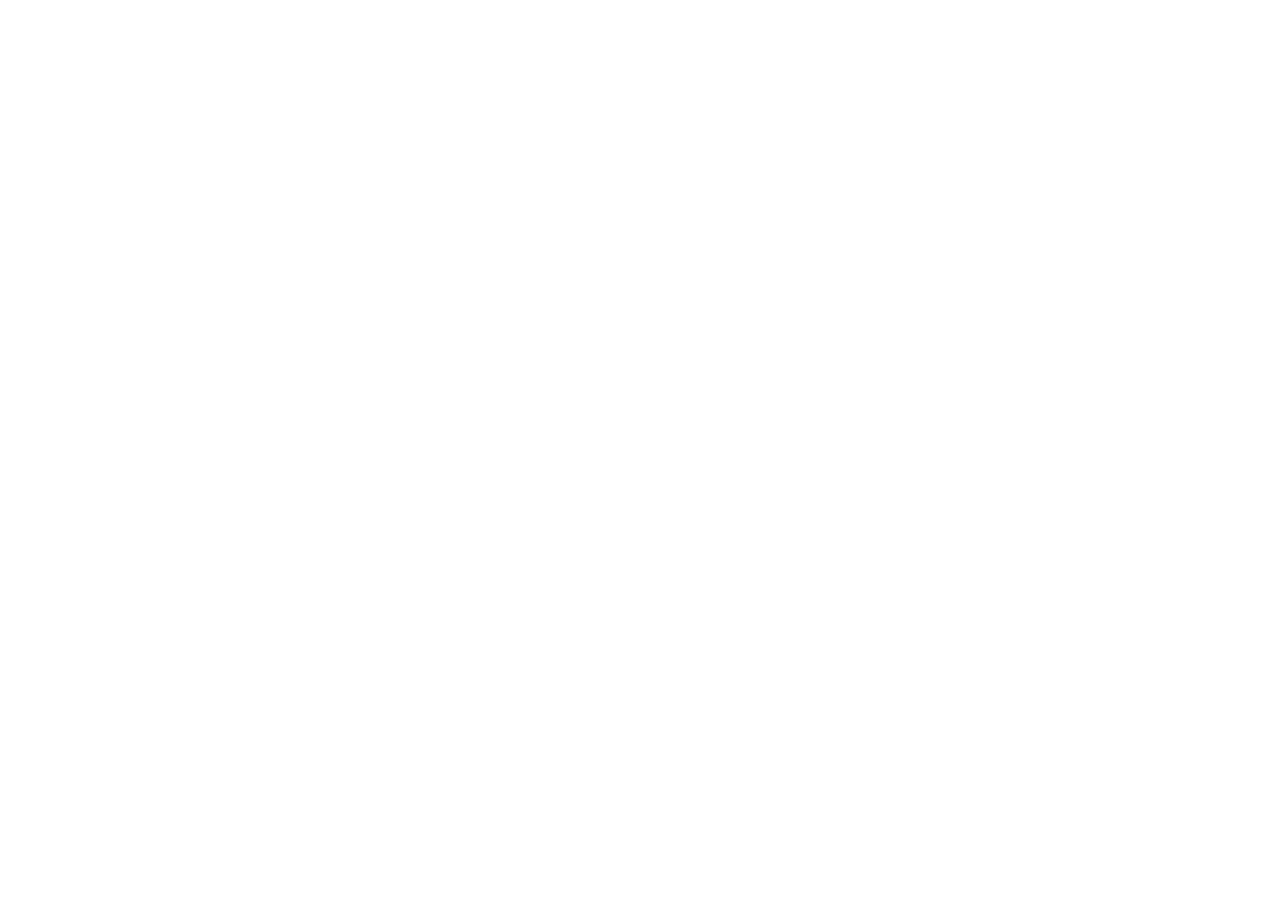
==== index.html @ 1303d5ef "Create index.html" ====
<!DOCTYPE html>
<html lang="pt-br">
<head>
    <meta charset="UTF-8">
    <meta http-equiv="X-UA-Compatible" content="IE=edge">
    <meta name="viewport" content="width=device-width, initial-scale=1.0">
    <link rel="shortcut icon" href="favicon.ico" type="image/x-icon">
    <title>Projeto Redes Sociais</title>
</head>
<body>
    
</body>
</html>
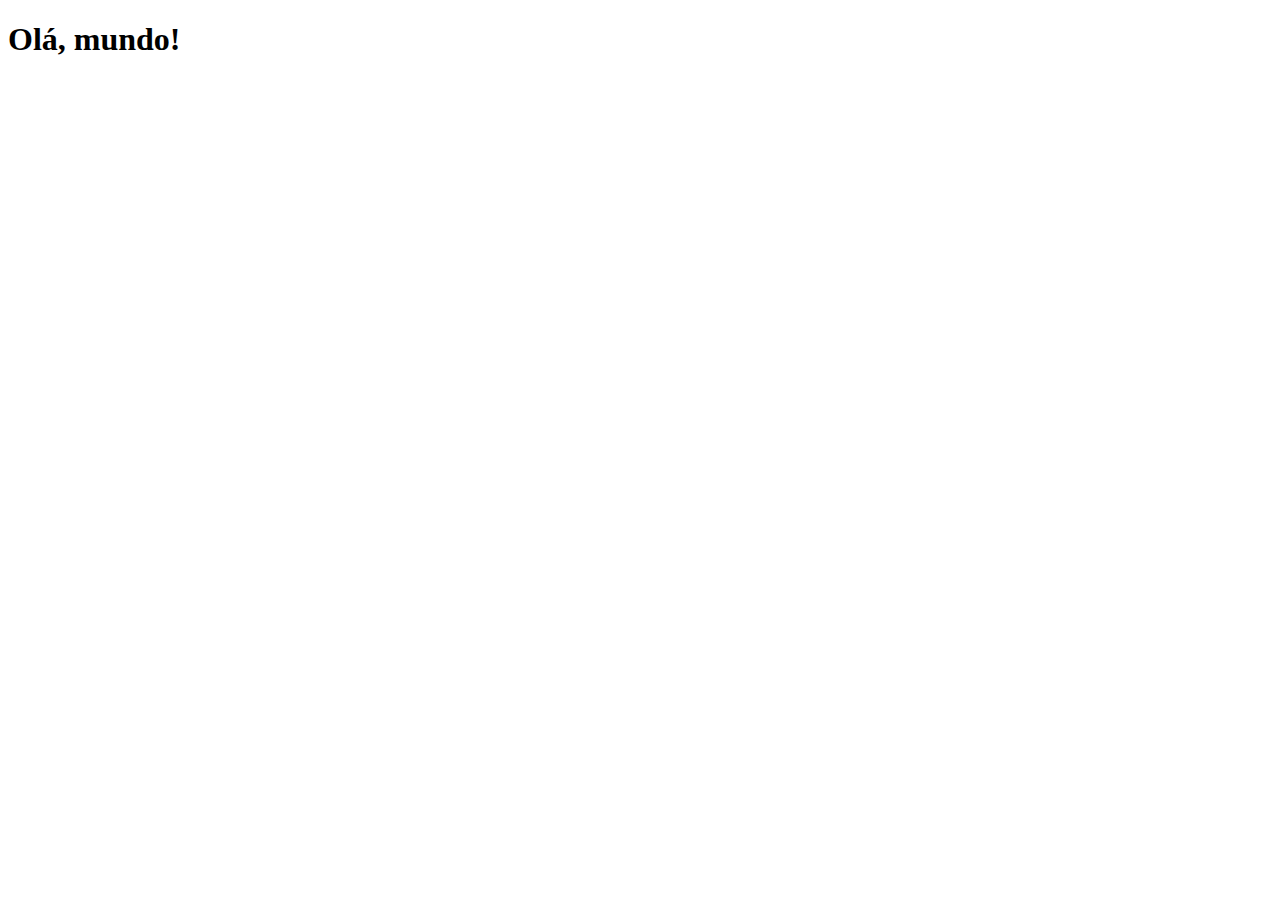
==== commit e636de97: "Crieia página principal" ====
--- a/index.html
+++ b/index.html
@@ -8,6 +8,7 @@
     <title>Projeto Redes Sociais</title>
 </head>
 <body>
+    <h1>Olá, mundo!</h1>
     
 </body>
 </html>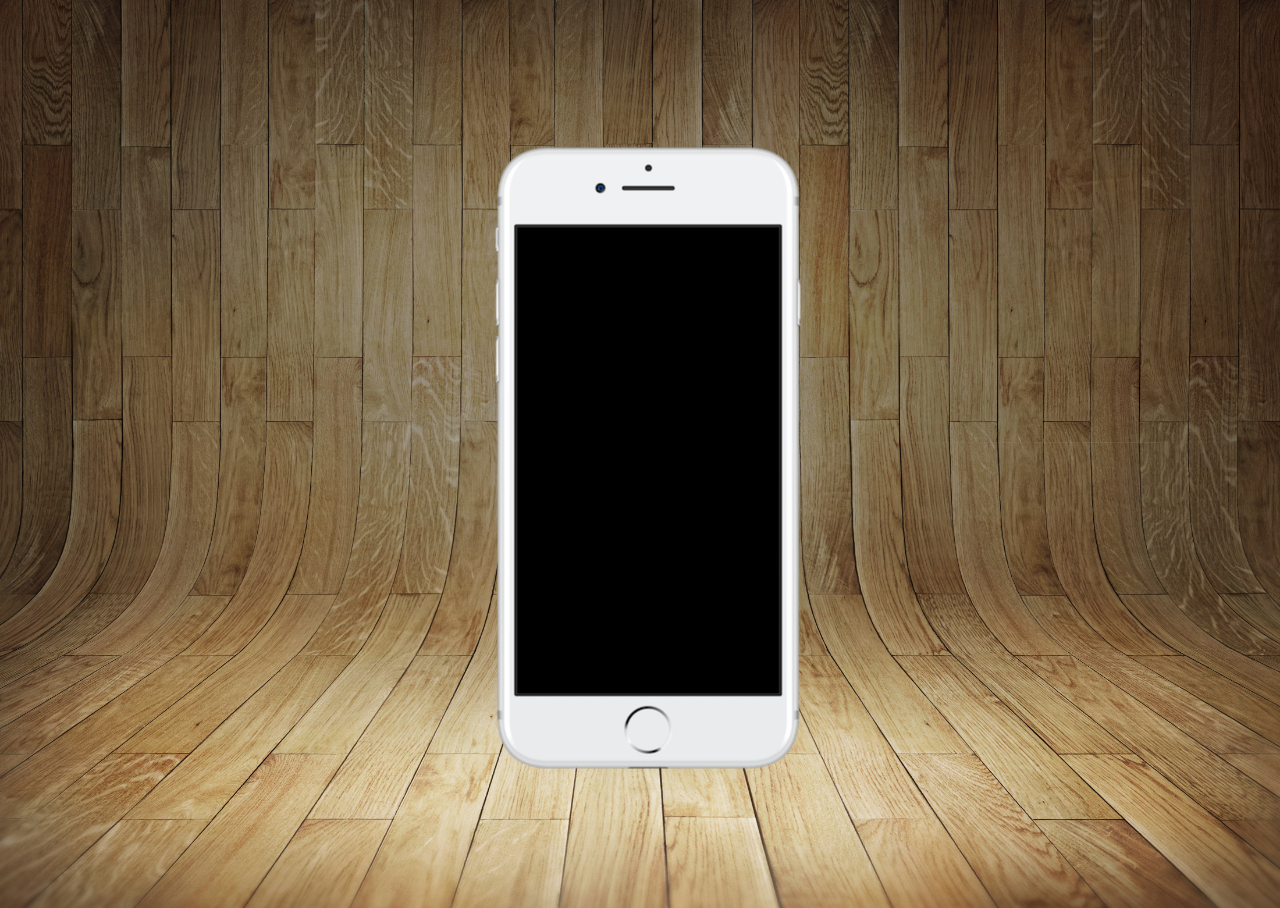
==== commit a79c1912: "update" ====
--- a/index.html
+++ b/index.html
@@ -5,10 +5,19 @@
     <meta http-equiv="X-UA-Compatible" content="IE=edge">
     <meta name="viewport" content="width=device-width, initial-scale=1.0">
     <link rel="shortcut icon" href="favicon.ico" type="image/x-icon">
+    <link rel="stylesheet" href="estilos/style.css">
     <title>Projeto Redes Sociais</title>
 </head>
 <body>
-    <h1>Olá, mundo!</h1>
-    
+    <main>
+        <section id="telefone">
+
+        </section>
+        <section id="redes-sociais">
+
+        </section>
+
+
+    </main>
 </body>
 </html>--- a/estilos/style.css
+++ b/estilos/style.css
@@ -0,0 +1,36 @@
+@charset "UTF-8"
+
+* {
+    margin: 0px;
+    padding: opx;
+    font-family: Arial, Helvetica, sans-serif;
+}
+html, body {
+    height: 100vh;
+    width: 100vw;
+}
+
+body {
+    background: url('../imagens/fundo-madeira.jpg') no-repeat;
+    background-size: cover;
+    background-attachment: fixed;
+   
+}
+
+main {
+    position: relative;
+    height: 100vh;
+}
+
+section#telefone {
+    position: absolute;
+    top: 50%;
+    left: 50%;
+    transform: translate(-50%, -50%);
+    
+    height: 627px;
+    width: 311px;
+    background-color: antiquewhite;
+    background: url('../imagens/frame-iphone.png') no-repeat;
+
+}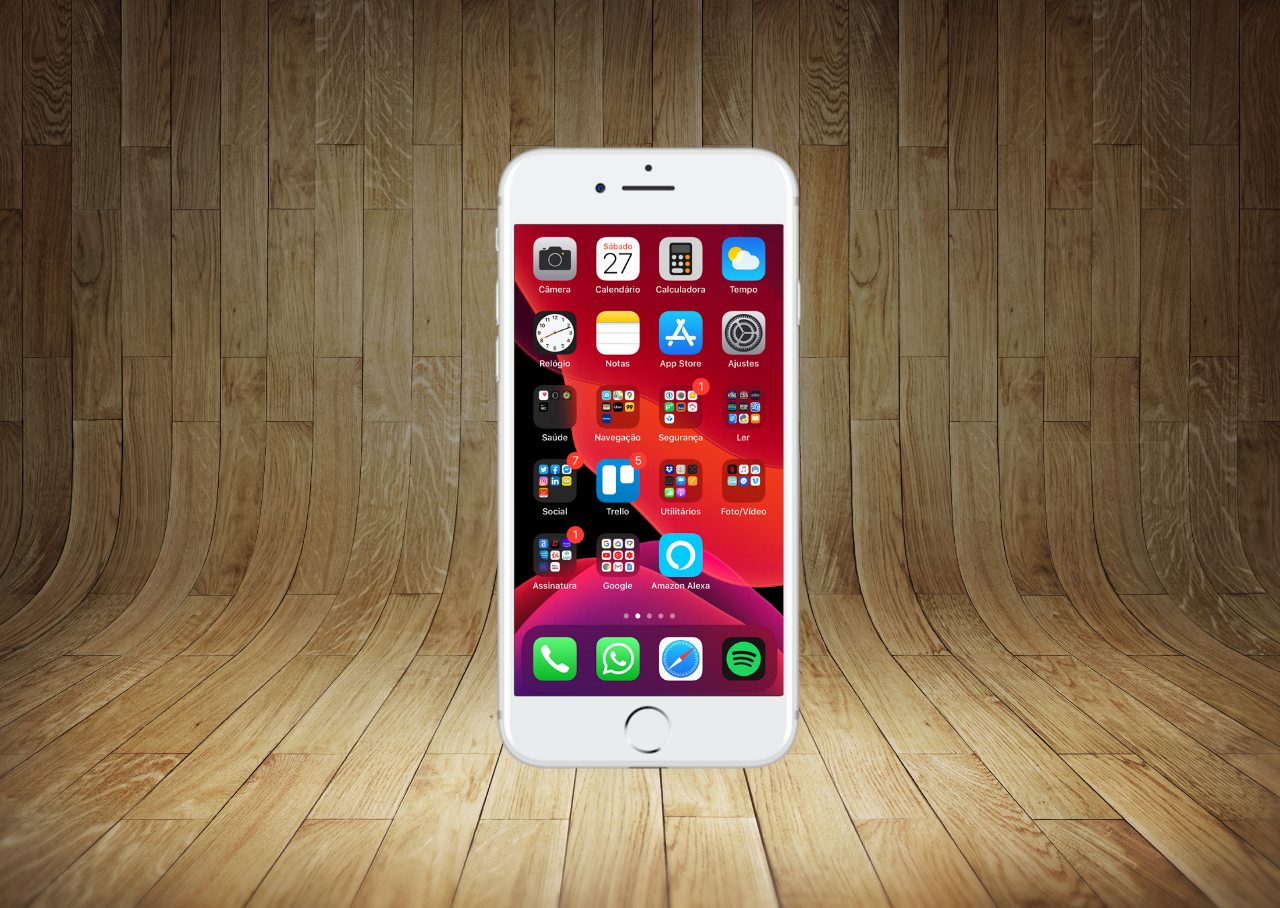
==== commit 8cfb5a7b: "update" ====
--- a/index.html
+++ b/index.html
@@ -11,6 +11,7 @@
 <body>
     <main>
         <section id="telefone">
+            <iframe src="home.html" name="tela" id="tela" frameborder="0"></iframe>
 
         </section>
         <section id="redes-sociais">
--- a/estilos/style.css
+++ b/estilos/style.css
@@ -32,5 +32,11 @@
     width: 311px;
     background-color: antiquewhite;
     background: url('../imagens/frame-iphone.png') no-repeat;
-
+}
+iframe#tela {
+    position: relative;
+    top: 80px;
+    left: 22px;
+    width: 269px;
+    height: 471px;
 }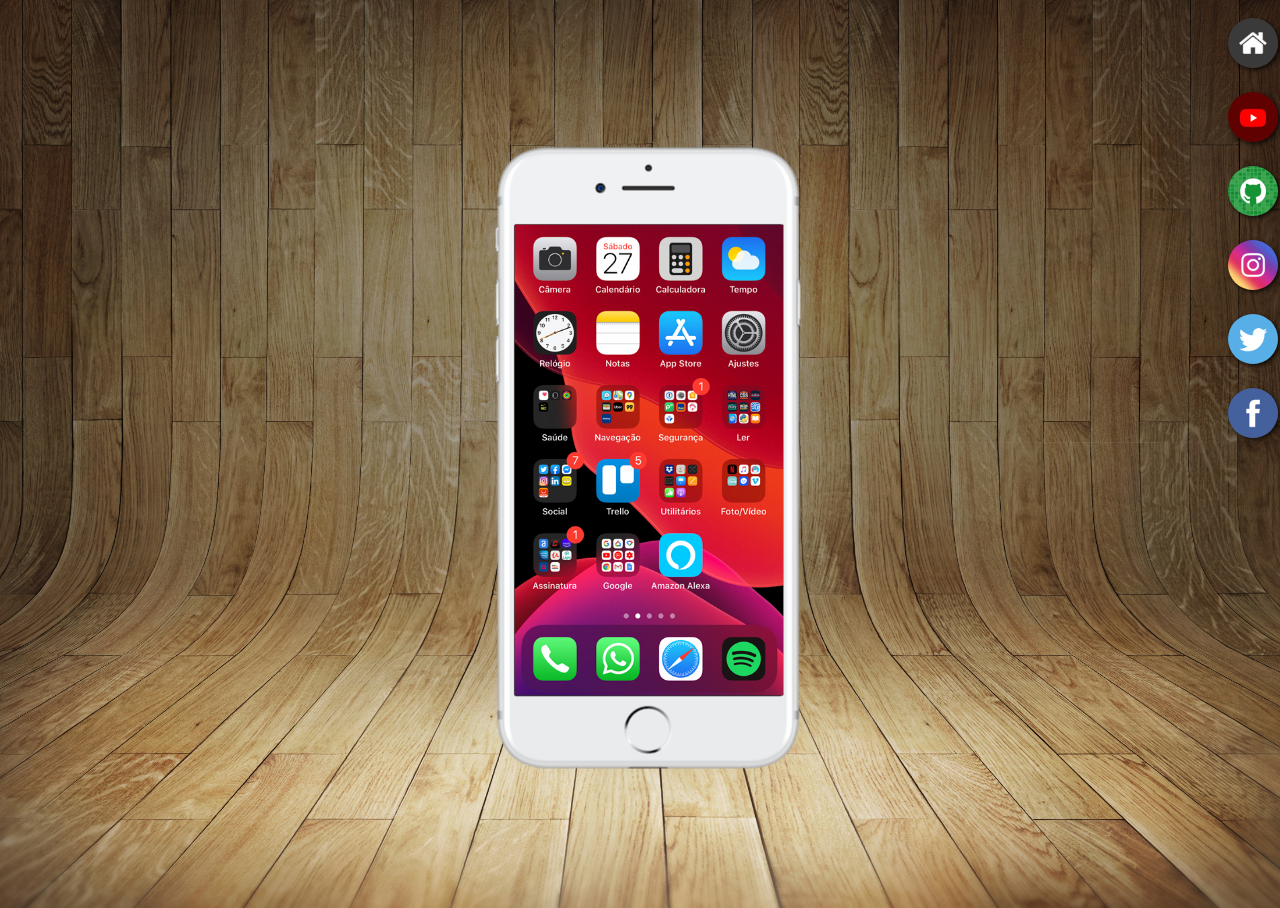
==== commit 663a66d5: "update" ====
--- a/index.html
+++ b/index.html
@@ -11,11 +11,18 @@
 <body>
     <main>
         <section id="telefone">
-            <iframe src="home.html" name="tela" id="tela" frameborder="0"></iframe>
+            <iframe src="home.html" name="tela" id="tela" frameborder="0">
+                Seu navegador não é compativel com isso
+            </iframe>
 
         </section>
         <section id="redes-sociais">
-
+            <a href="#" target="tela"> <img src="imagens/logo-home.jpg" alt="Home"></a><br>
+            <a href="#" target="tela"><img src="imagens/logo-youtube.jpg" alt="Youtube"></a><br>
+            <a href="#" target="tela"><img src="imagens/logo-github.jpg" alt="Github"></a><br>
+            <a href="#" target="tela"><img src="imagens/logo-instagram.jpg" alt="Instagram"></a><br>
+            <a href="#" target="tela"><img src="imagens/logo-twitter.jpg" alt="Twitter"></a><br>
+            <a href="#" target="tela"><img src="imagens/logo-facebook.jpg" alt="Facebook"></a><br>
         </section>
 
 
--- a/estilos/style.css
+++ b/estilos/style.css
@@ -2,7 +2,7 @@
 
 * {
     margin: 0px;
-    padding: opx;
+    padding: 0px;
     font-family: Arial, Helvetica, sans-serif;
 }
 html, body {
@@ -39,4 +39,20 @@
     left: 22px;
     width: 269px;
     height: 471px;
+}
+section#redes-sociais {
+    text-align: right;
+}
+section#redes-sociais img {
+    width: 50px;
+    margin: 10px;
+    border-radius: 50%;
+    box-shadow: 2px 2px 5px rgba(0, 0, 0, 0.781);
+    box-sizing: border-box;
+}
+section#redes-sociais img:hover {
+    border: 2px solid rgba(255, 255, 255, 0.767);
+    transform: translate(-3px, -3px);
+    box-shadow: 5px 5px 10px black;
+    transition: transform .3s;
 }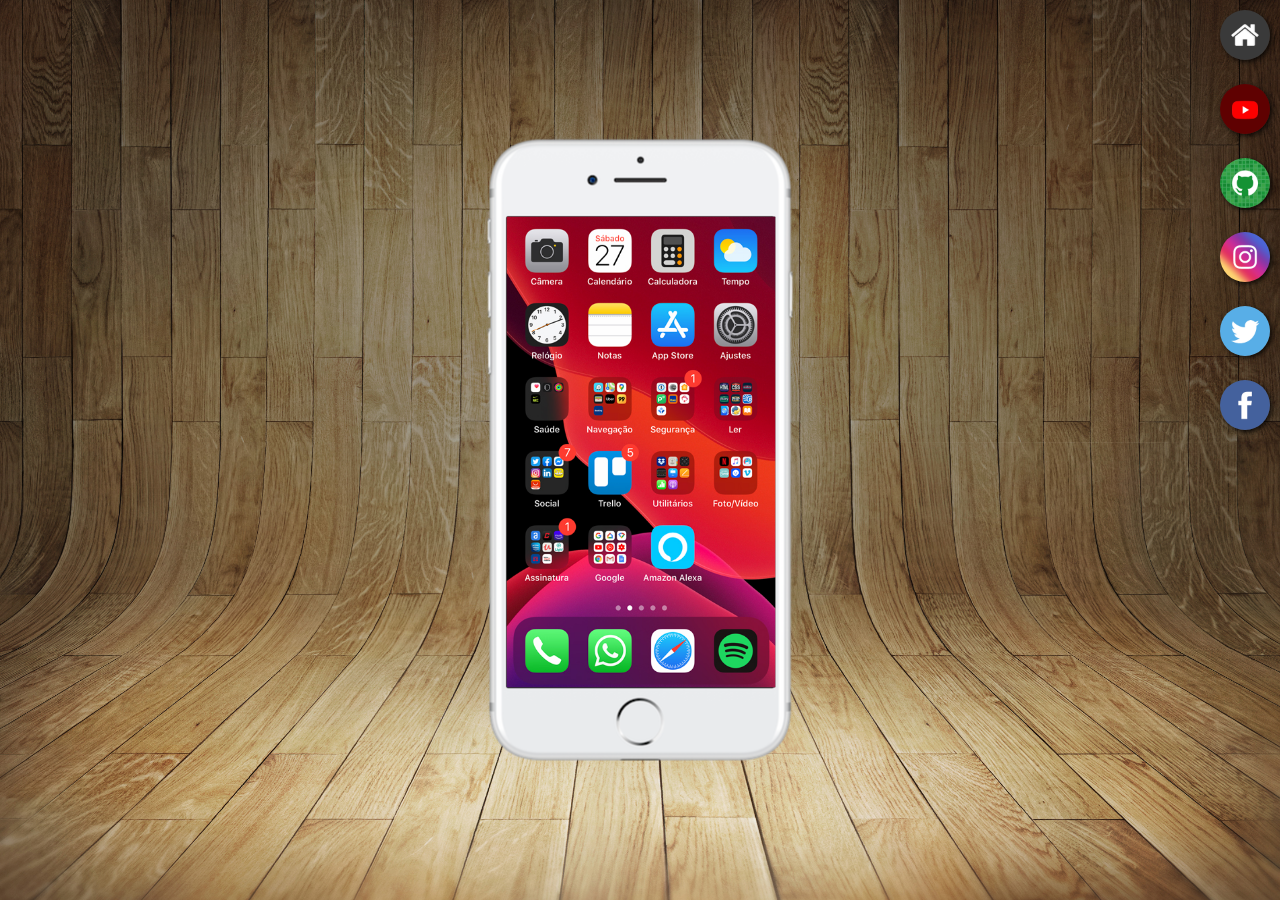
==== commit 91ad78e7: "ecercício" ====
--- a/index.html
+++ b/index.html
@@ -17,7 +17,7 @@
 
         </section>
         <section id="redes-sociais">
-            <a href="#" target="tela"> <img src="imagens/logo-home.jpg" alt="Home"></a><br>
+            <a href="home.html" target="tela"> <img src="imagens/logo-home.jpg" alt="Home"></a><br>
             <a href="#" target="tela"><img src="imagens/logo-youtube.jpg" alt="Youtube"></a><br>
             <a href="#" target="tela"><img src="imagens/logo-github.jpg" alt="Github"></a><br>
             <a href="#" target="tela"><img src="imagens/logo-instagram.jpg" alt="Instagram"></a><br>
--- a/estilos/style.css
+++ b/estilos/style.css
@@ -6,20 +6,22 @@
     font-family: Arial, Helvetica, sans-serif;
 }
 html, body {
+    margin: 0px;
+    padding: 0px;
     height: 100vh;
     width: 100vw;
+    background-color: black;
+}
+main {
+    height: 100vh;
+    position: relative;
 }
 
 body {
-    background: url('../imagens/fundo-madeira.jpg') no-repeat;
+    background: url('../imagens/fundo-madeira.jpg') no-repeat top center;
     background-size: cover;
     background-attachment: fixed;
    
-}
-
-main {
-    position: relative;
-    height: 100vh;
 }
 
 section#telefone {
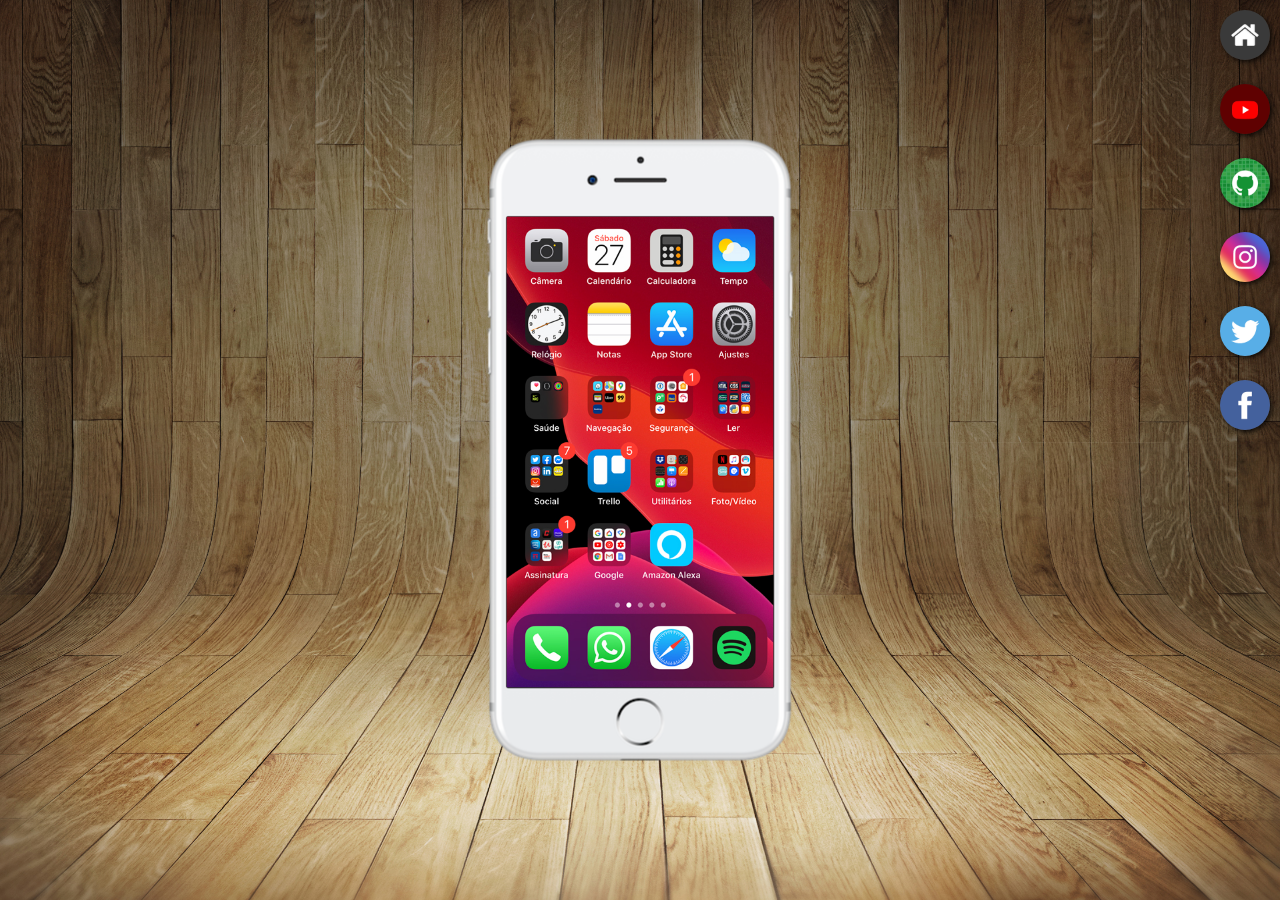
==== commit db7b8e25: "Exercício redes sociais" ====
--- a/index.html
+++ b/index.html
@@ -18,11 +18,11 @@
         </section>
         <section id="redes-sociais">
             <a href="home.html" target="tela"> <img src="imagens/logo-home.jpg" alt="Home"></a><br>
-            <a href="#" target="tela"><img src="imagens/logo-youtube.jpg" alt="Youtube"></a><br>
-            <a href="#" target="tela"><img src="imagens/logo-github.jpg" alt="Github"></a><br>
-            <a href="#" target="tela"><img src="imagens/logo-instagram.jpg" alt="Instagram"></a><br>
-            <a href="#" target="tela"><img src="imagens/logo-twitter.jpg" alt="Twitter"></a><br>
-            <a href="#" target="tela"><img src="imagens/logo-facebook.jpg" alt="Facebook"></a><br>
+            <a href="youtube.html" target="tela"><img src="imagens/logo-youtube.jpg" alt="Youtube"></a><br>
+            <a href="github.html" target="tela"><img src="imagens/logo-github.jpg" alt="Github"></a><br>
+            <a href="instagram.html" target="tela"><img src="imagens/logo-instagram.jpg" alt="Instagram"></a><br>
+            <a href="twitter.html" target="tela"><img src="imagens/logo-twitter.jpg" alt="Twitter"></a><br>
+            <a href="facebook.html" target="tela"><img src="imagens/logo-facebook.jpg" alt="Facebook"></a><br>
         </section>
 
 
--- a/estilos/style.css
+++ b/estilos/style.css
@@ -39,7 +39,7 @@
     position: relative;
     top: 80px;
     left: 22px;
-    width: 269px;
+    width: 267px;
     height: 471px;
 }
 section#redes-sociais {
